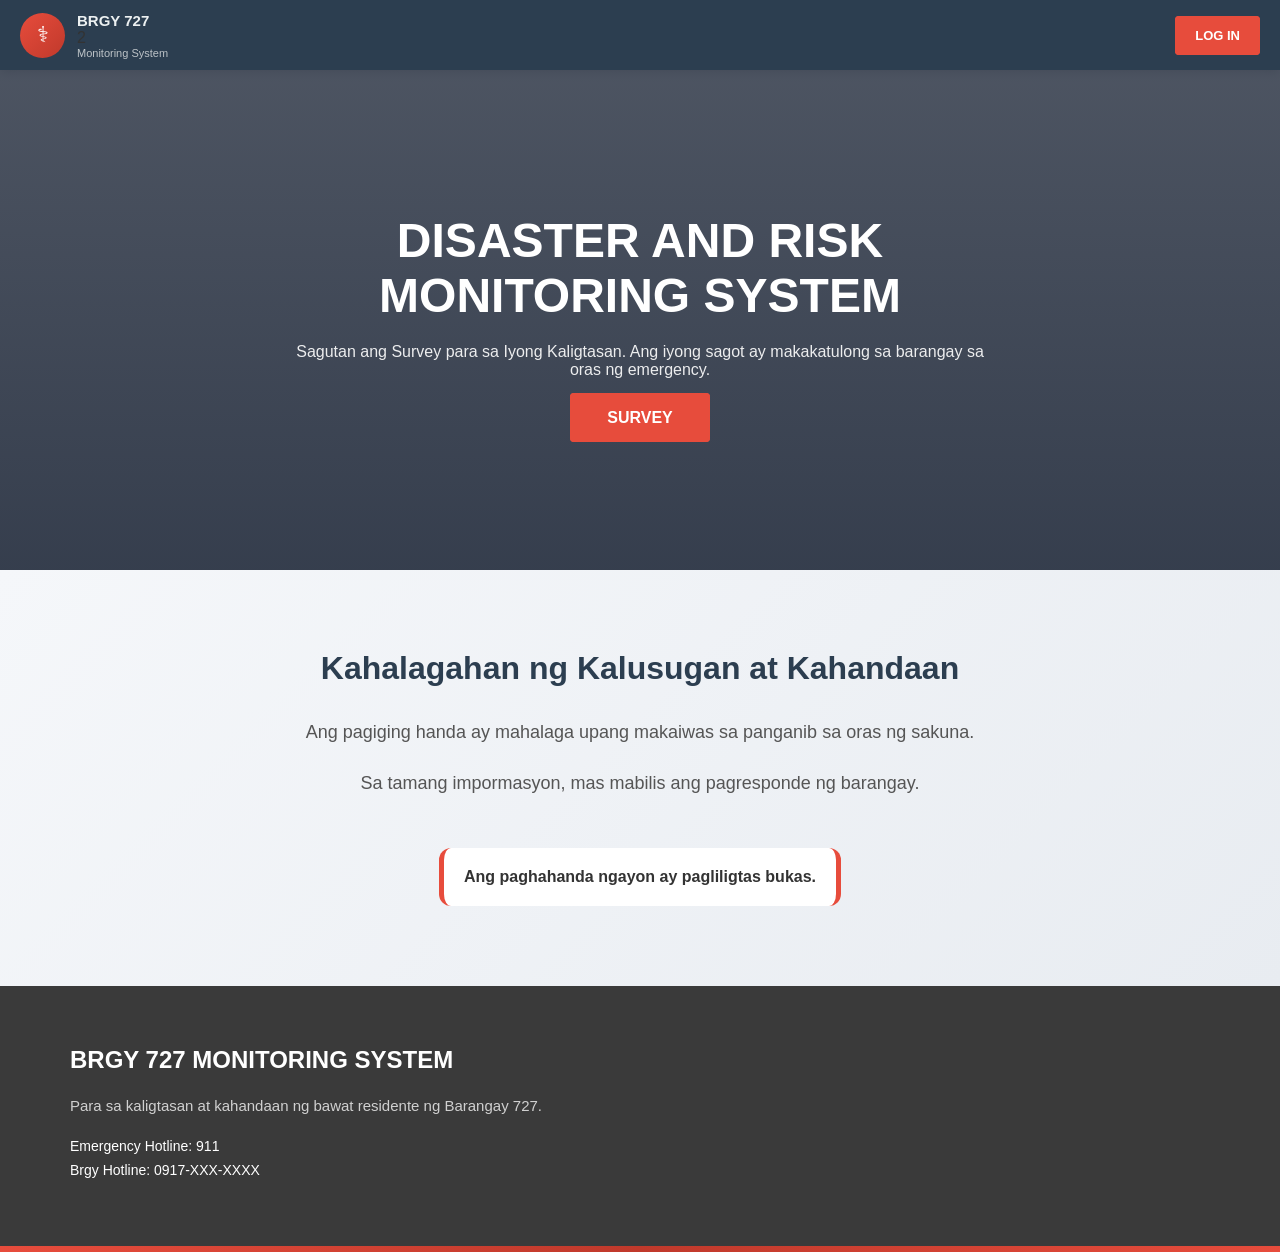
==== index.html @ b93cbbd5 "Create index.html" ====
<!DOCTYPE html>
<html>
<head>
    <!-- This tag tells the browser to instantly redirect to homepage.html -->
    <meta http-equiv="refresh" content="0; url=homepage.html" />
    <title>Redirecting...</title>
</head>
<body>
    <p>If you are not redirected automatically, <a href="homepage.html">click here</a>.</p>
</body>
</html>
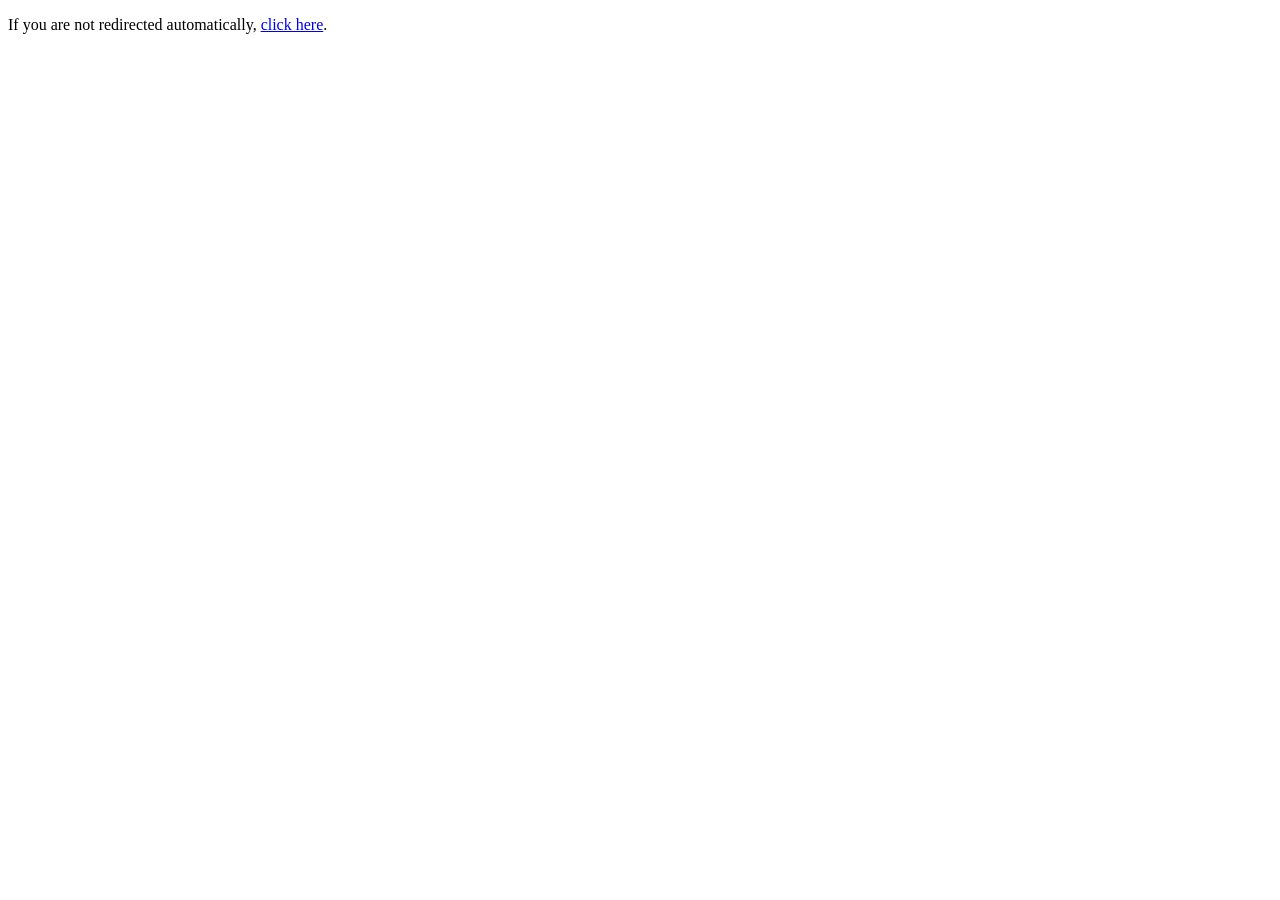
==== commit b845aa81: "Update index.html" ====
--- a/index.html
+++ b/index.html
@@ -2,7 +2,7 @@
 <html>
 <head>
     <!-- This tag tells the browser to instantly redirect to homepage.html -->
-    <meta http-equiv="refresh" content="0; url=homepage.html" />
+    <meta http-equiv="refresh" content="0; url=homepage.php" />
     <title>Redirecting...</title>
 </head>
 <body>
